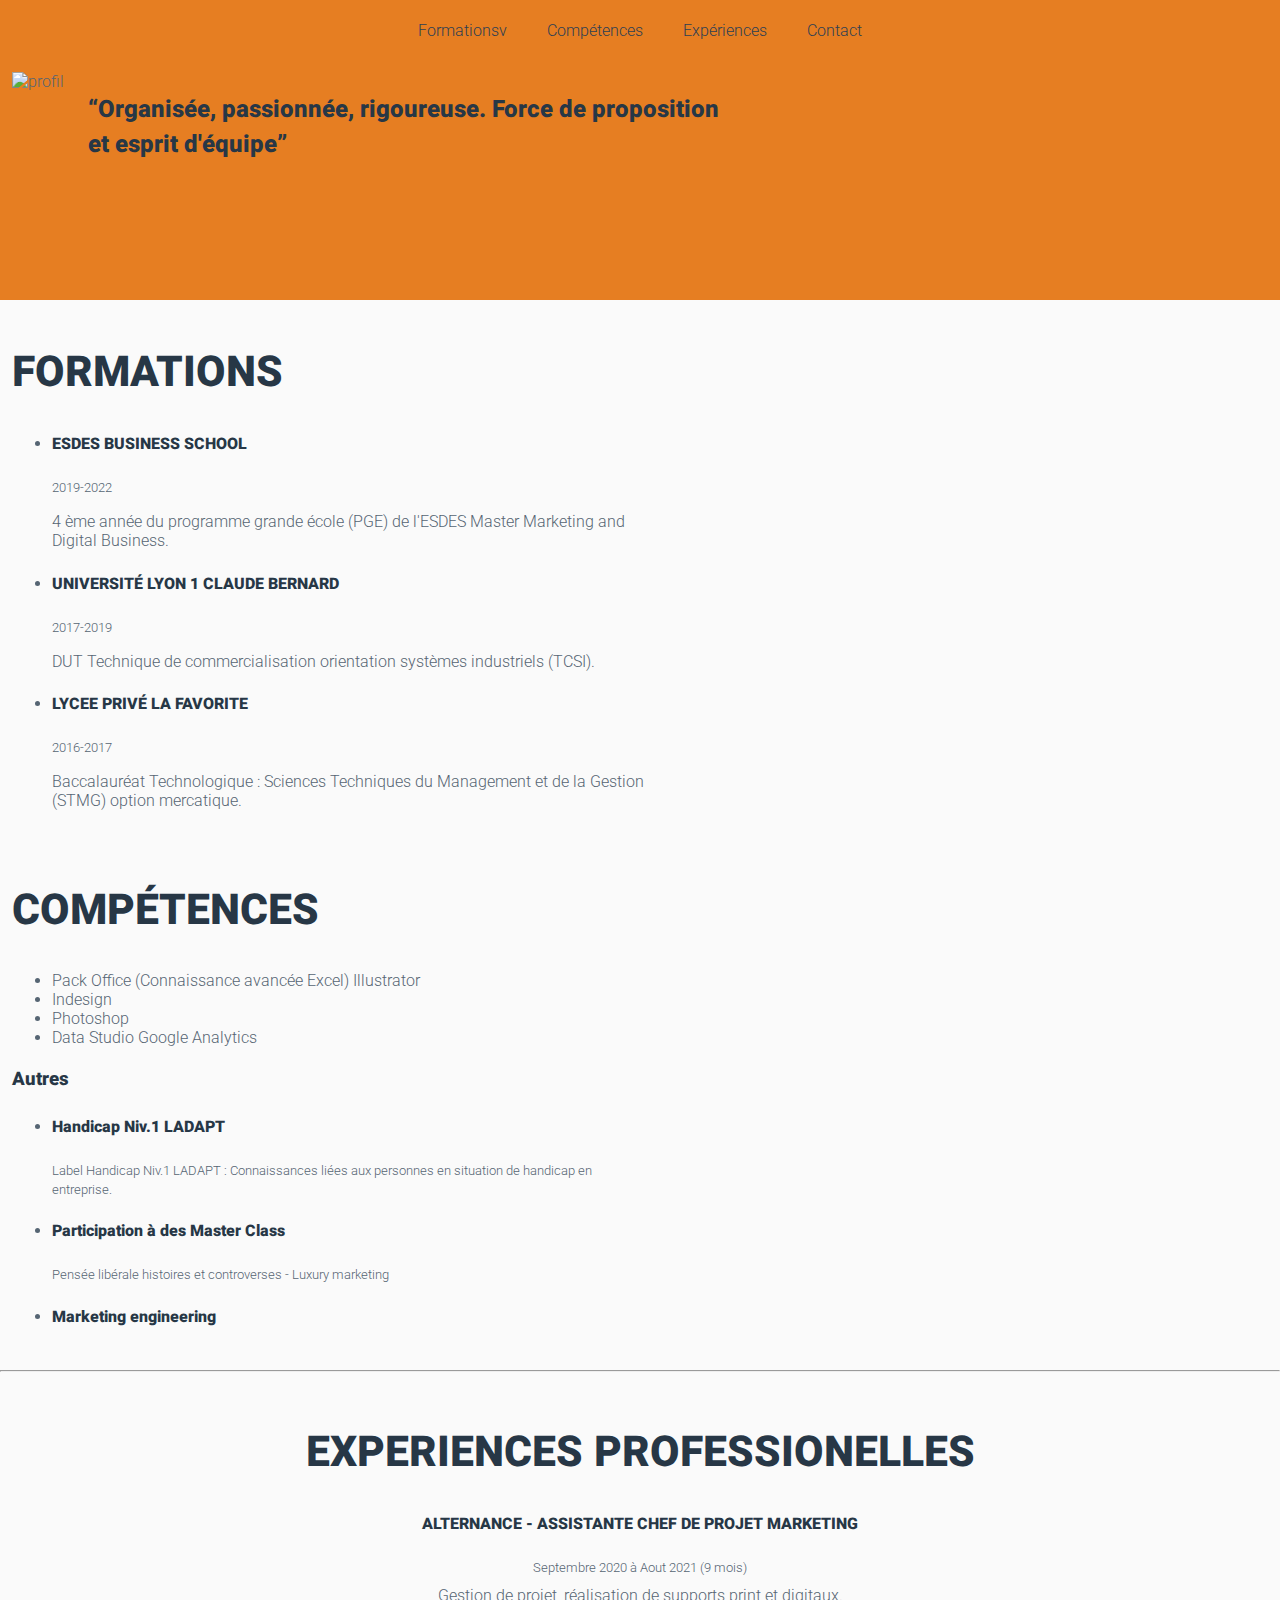
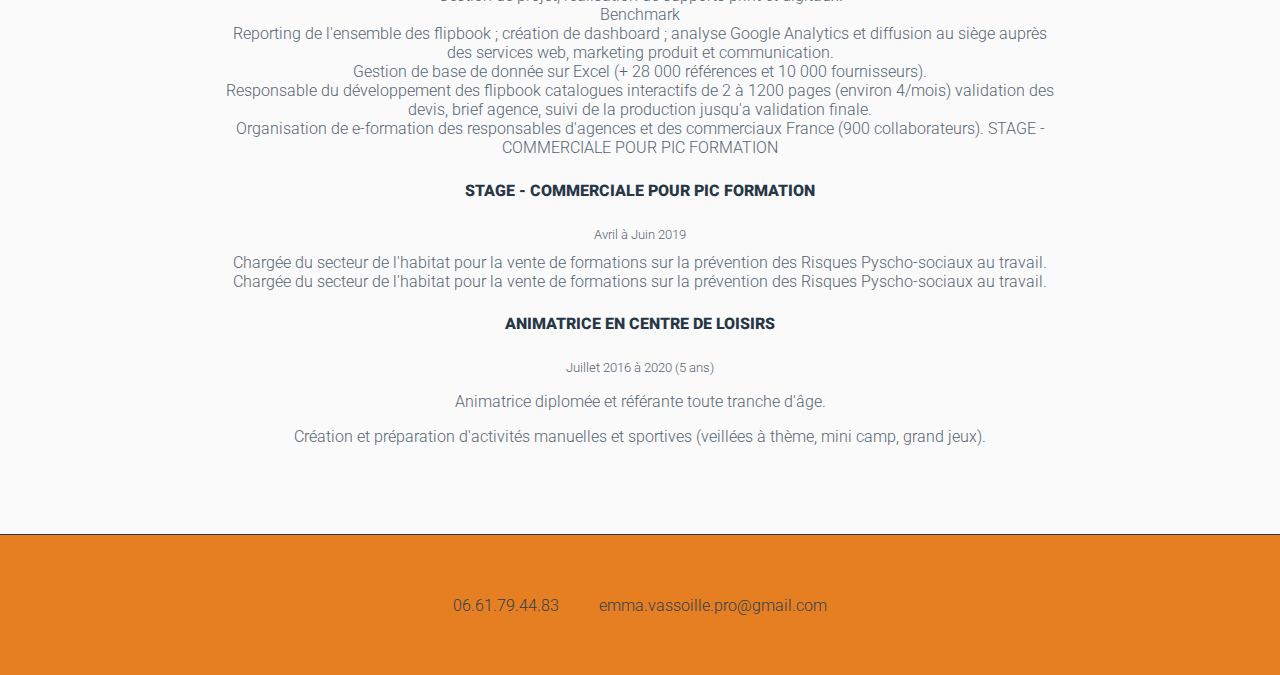
==== emma/index.html @ 5b297871 "cv with no class framework" ====
<!DOCTYPE html>

<html>

<head>
    <meta charset="utf-8">
    <meta http-equiv="X-UA-Compatible" content="IE=edge">
    <title>CV Emma Vassoile</title>
    <meta name="description" content="CV Emma Vassoile">
    <meta name="viewport" content="width=device-width, initial-scale=1">

    <style>
@import url('https://fonts.googleapis.com/css2?family=Heebo:wght@800&family=Roboto:wght@300;600&display=swap');

html {
    scroll-behavior: smooth;

    --liens: #E59866;
    --liens-avec-fond: #2E4053;;
    --texte: #566573;
    --texte-gras: #2E4053;
    --text-boutton: #fafafa;
    --titre: #273746;
    --fond: #fafafa;
    --fond-deco: #E67E22;
    --ombre: 0px 14px 29px 1px rgba(158, 158, 158, 0.92);
    --bords: #283747;
}

body{
    color: var(--texte);
    font-family: 'Roboto', sans-serif;
    background: var(--fond);
    font-weight: 300;
    padding: 0;
    margin: 0;
}

h1,h2,h3,h4,h6 { font-family: 'Heebo', sans-serif;
    font-weight: 800;
    color: var(--titre);
}

h1 {
    font-size: 32pt;
}

strong {
    font-weight: 600;
    color: var(--texte-gras);
}

a {
    color: var(--liens);
    text-decoration: unset;
    transition: color 0.5s;
}

a:hover {
    text-decoration: dotted;
}

button,
input,
textarea {
    transition: box-shadow 0.2s;
}

button,
input[type='submit'],
input[type='reset'],
input[type='button'] {
    background: var(--liens);
  padding-right: 30px;
  padding-left: 30px;
  box-shadow: var(--ombre);
}

button:hover,
input[type='submit']:hover,
input[type='reset']:hover,
input[type='button']:hover {
  background: var(--button-hover);
  box-shadow: var(--ombre);
}

/**
    système de placement
*/
article {
    display: flex;
    flex-wrap: wrap;
}

article > * {
    width: attr('width');
    padding: 12px;
    max-width: 50%;
}

article > section[align=center] {
    max-width: 65%;
    align-self: center;
    margin: auto;
}

article ul {
    margin-top: 10px;
}

article > section[align="center"] ul {
    list-style-type: none;
    padding: 0;
}

header {
    width: 100%;
    height: 300px;
    background: var(--fond-deco);
}

nav {
    width: 100%;
    min-height: 60px;
    display: flex;
    flex-direction: column;
    justify-content: space-around;
}

nav > ul {
    margin: 0;
    padding: 0;
    list-style-type: none;
    height: 100%;
    text-align: center;
}

nav > ul > li {
    display: inline;
    padding-left: 18px;
    padding-right: 18px;
}

nav > ul > li a {color: var(--liens-avec-fond); }

footer {
    border-top: 1px solid var(--bords);
    padding-top: 40px;
    padding-bottom: 40px;
    color: var(--text-muted);
    background: var(--fond-deco);
}
  
body>footer {
    margin-top: 60px;
}

    </style>
</head>

<body>
    <header>
        <nav>
            <ul>
                <li><a href="#formations">Formationsv</a></li>
                <li><a href="#compétences">Compétences</a></li>
                <li><a href="#expériences">Expériences</a></li>
                <li><a href="#contact">Contact</a></li>
            </ul>
        </nav>

        <article>
            <section>
                <img src="https://fakeimg.pl/250x250/" alt="profil">
            </section>
            <section>
                <h2>
                    <q>Organisée, passionnée, rigoureuse. Force de proposition et esprit d'équipe</q>
                </h2>
            </section>
    </header>

    <article id="bloc-1">
        <section id=formations>
            <h1>FORMATIONS</h1>
            <ul class="temps-ligne">
                <li>
                    <h4>ESDES BUSINESS SCHOOL</h4>
                    <small> 2019-2022</small>
                    <p> 4 ème année du programme grande école (PGE) de l'ESDES Master Marketing and Digital Business.
                    </p>
                </li>
                <li>
                    <h4>UNIVERSITÉ LYON 1 CLAUDE BERNARD</h4>
                    <small>2017-2019</small>
                    <p>DUT Technique de commercialisation orientation systèmes industriels (TCSI).</p>
                </li>
                <li>
                    <h4>LYCEE PRIVÉ LA FAVORITE</h4>
                    <small>2016-2017</small>
                    <p>Baccalauréat Technologique : Sciences Techniques du Management et de la Gestion (STMG) option
                        mercatique.</p>
                </li>
            </ul>
        </section>
        <section id="compétences">
            <h1>COMPÉTENCES</h1>
            <ul>
                <li>Pack Office (Connaissance avancée Excel) Illustrator</li>
                <li>Indesign</li>
                <li>Photoshop</li>
                <li>Data Studio Google Analytics</li>
            </ul>
            <h3>Autres</h3>
            <ul>
                <li>
                    <h4>Handicap Niv.1 LADAPT</h4>
                    <small>Label Handicap Niv.1 LADAPT : Connaissances liées aux personnes en situation de handicap en
                        entreprise.</small>
                </li>
                <li>
                    <h4>Participation à des Master Class</h4>
                    <small>Pensée libérale histoires et controverses - Luxury marketing</small>
                </li>
                <li>
                    <h4>Marketing engineering</h4>
                </li>
            </ul>
        </section>
    </article>
    <hr>
    <article>
        <section id="expériences" align="center">
            <h1>EXPERIENCES PROFESSIONELLES</h1>
            <ul>
                <li>
                    <h4>ALTERNANCE - ASSISTANTE CHEF DE PROJET MARKETING</h4>
                    <small>Septembre 2020 à Aout 2021 (9 mois)</small>

                    <ul>
                        <li>Gestion de projet, réalisation de supports print et digitaux.</li>
                        <li>Benchmark</li>
                        <li>
                            Reporting de l'ensemble des flipbook ; création de dashboard ; analyse Google Analytics et
                            diffusion au siège auprès des services web,
                            marketing produit et communication.
                        </li>
                        <li>Gestion de base de donnée sur Excel (+ 28 000 références et 10 000 fournisseurs).</li>
                        <li>Responsable du développement des flipbook catalogues interactifs de 2 à 1200 pages (environ
                            4/mois) validation des devis, brief agence, suivi de la production jusqu'a validation
                            finale.</li>
                        <li>
                            Organisation de e-formation des responsables d'agences et des commerciaux France (900
                            collaborateurs).
                            STAGE - COMMERCIALE POUR PIC FORMATION
                        </li>
                    </ul>
                </li>
                <li>
                    <h4>STAGE - COMMERCIALE POUR PIC FORMATION</h4>
                    <small>Avril à Juin 2019</small>

                    <ul>
                        <li>Chargée du secteur de l'habitat pour la vente de formations sur la prévention des Risques
                            Pyscho-sociaux au travail.</li>
                        <li>Chargée du secteur de l'habitat pour la vente de formations sur la prévention des Risques
                            Pyscho-sociaux au travail.</li>
                    </ul>
                </li>
                <li>
                    <h4>ANIMATRICE EN CENTRE DE LOISIRS</h4>
                    <small>Juillet 2016 à 2020 (5 ans)</small>
                    <p>Animatrice diplomée et référante toute tranche d'âge.</p>
                    <ul>
                        <li>Création et préparation d'activités manuelles et sportives
                            (veillées à thème, mini camp, grand jeux).
                        </li>
                    </ul>
                </li>
            </ul>
        </section>
    </article>

    <footer>
        <nav>
            <ul>
                <li><a href="tel:+0661794483">06.61.79.44.83</a></li>
                <li><a href="mailto:emma.vassoille.pro@gmail.com">emma.vassoille.pro@gmail.com</a></li>
            </ul>
        </nav>
    </footer>
</body>

</html>
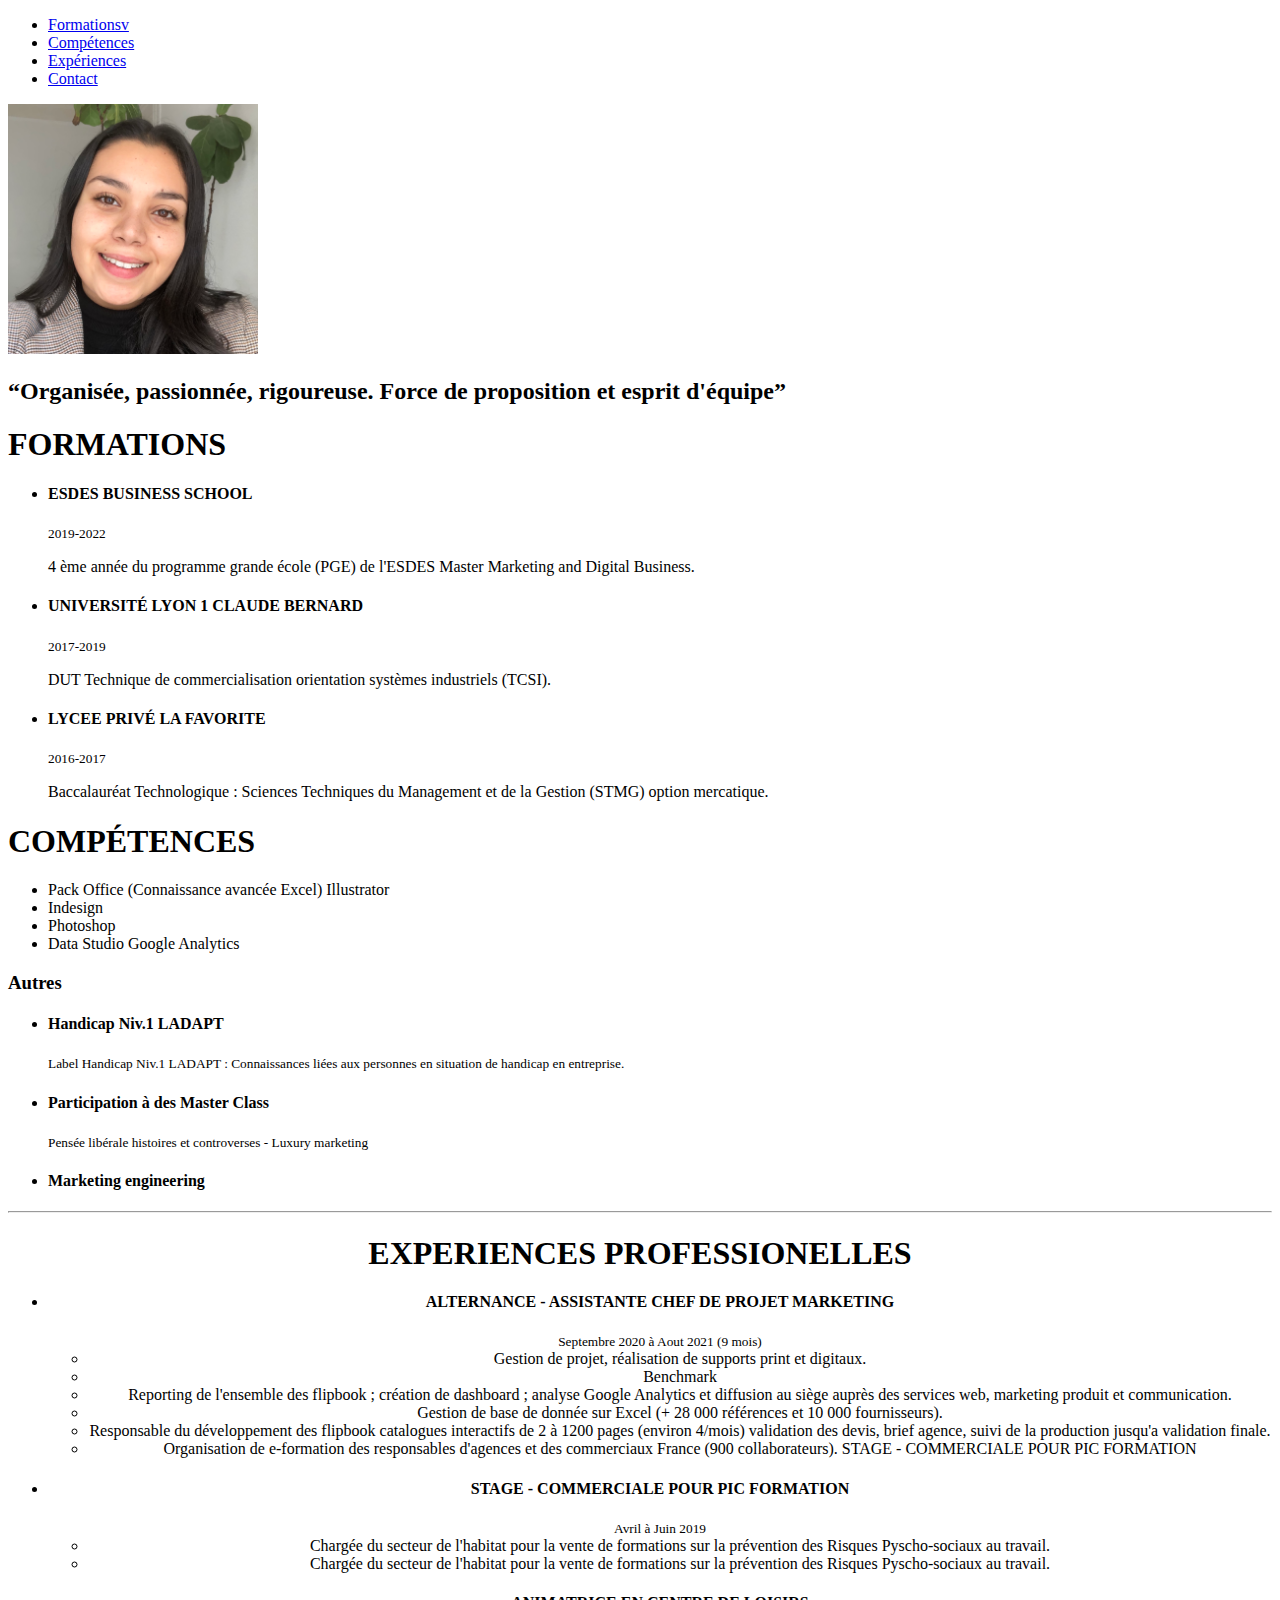
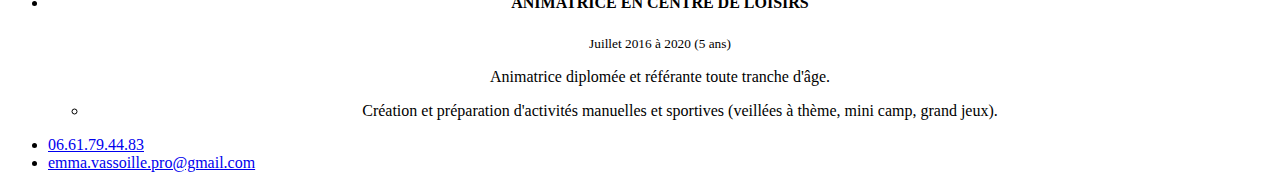
==== commit 9e8bbcd6: "e" ====
--- a/emma/index.html
+++ b/emma/index.html
@@ -8,153 +8,18 @@
     <title>CV Emma Vassoile</title>
     <meta name="description" content="CV Emma Vassoile">
     <meta name="viewport" content="width=device-width, initial-scale=1">
+    <link rel="preconnect" href="https://fonts.gstatic.com">
+    <link href="https://fonts.googleapis.com/css2?family=Heebo:wght@800&family=Roboto:wght@300;600&display=swap" rel="stylesheet">
+    <link rel="stylesheet" href="css/style.css">
 
-    <style>
-@import url('https://fonts.googleapis.com/css2?family=Heebo:wght@800&family=Roboto:wght@300;600&display=swap');
-
-html {
-    scroll-behavior: smooth;
-
-    --liens: #E59866;
-    --liens-avec-fond: #2E4053;;
-    --texte: #566573;
-    --texte-gras: #2E4053;
-    --text-boutton: #fafafa;
-    --titre: #273746;
-    --fond: #fafafa;
-    --fond-deco: #E67E22;
-    --ombre: 0px 14px 29px 1px rgba(158, 158, 158, 0.92);
-    --bords: #283747;
-}
-
-body{
-    color: var(--texte);
-    font-family: 'Roboto', sans-serif;
-    background: var(--fond);
-    font-weight: 300;
-    padding: 0;
-    margin: 0;
-}
-
-h1,h2,h3,h4,h6 { font-family: 'Heebo', sans-serif;
-    font-weight: 800;
-    color: var(--titre);
-}
-
-h1 {
-    font-size: 32pt;
-}
-
-strong {
-    font-weight: 600;
-    color: var(--texte-gras);
-}
-
-a {
-    color: var(--liens);
-    text-decoration: unset;
-    transition: color 0.5s;
-}
-
-a:hover {
-    text-decoration: dotted;
-}
-
-button,
-input,
-textarea {
-    transition: box-shadow 0.2s;
-}
-
-button,
-input[type='submit'],
-input[type='reset'],
-input[type='button'] {
-    background: var(--liens);
-  padding-right: 30px;
-  padding-left: 30px;
-  box-shadow: var(--ombre);
-}
-
-button:hover,
-input[type='submit']:hover,
-input[type='reset']:hover,
-input[type='button']:hover {
-  background: var(--button-hover);
-  box-shadow: var(--ombre);
-}
-
-/**
-    système de placement
-*/
-article {
-    display: flex;
-    flex-wrap: wrap;
-}
-
-article > * {
-    width: attr('width');
-    padding: 12px;
-    max-width: 50%;
-}
-
-article > section[align=center] {
-    max-width: 65%;
-    align-self: center;
-    margin: auto;
-}
-
-article ul {
-    margin-top: 10px;
-}
-
-article > section[align="center"] ul {
-    list-style-type: none;
-    padding: 0;
-}
-
-header {
-    width: 100%;
-    height: 300px;
-    background: var(--fond-deco);
-}
-
-nav {
-    width: 100%;
-    min-height: 60px;
-    display: flex;
-    flex-direction: column;
-    justify-content: space-around;
-}
-
-nav > ul {
-    margin: 0;
-    padding: 0;
-    list-style-type: none;
-    height: 100%;
-    text-align: center;
-}
-
-nav > ul > li {
-    display: inline;
-    padding-left: 18px;
-    padding-right: 18px;
-}
-
-nav > ul > li a {color: var(--liens-avec-fond); }
-
-footer {
-    border-top: 1px solid var(--bords);
-    padding-top: 40px;
-    padding-bottom: 40px;
-    color: var(--text-muted);
-    background: var(--fond-deco);
-}
-  
-body>footer {
-    margin-top: 60px;
-}
-
+    <style>    
+        html {
+        --police-1: 'Roboto';
+        --police1-weight: 300;
+        --police-2: 'Heebo';
+        --police2-weight: 800;
+        --fond-deco: #F7DC6F;    
+    }
     </style>
 </head>
 
@@ -171,7 +36,7 @@
 
         <article>
             <section>
-                <img src="https://fakeimg.pl/250x250/" alt="profil">
+                <img src="./img/IMG_4092.jpg" alt="profil" width="250" height="250">
             </section>
             <section>
                 <h2>
@@ -281,7 +146,7 @@
         </section>
     </article>
 
-    <footer>
+    <footer id="contact">
         <nav>
             <ul>
                 <li><a href="tel:+0661794483">06.61.79.44.83</a></li>
--- a/emma/css/style.css
+++ b/emma/css/style.css
@@ -0,0 +1 @@
+/Users/loic/Desktop/cv/style.css